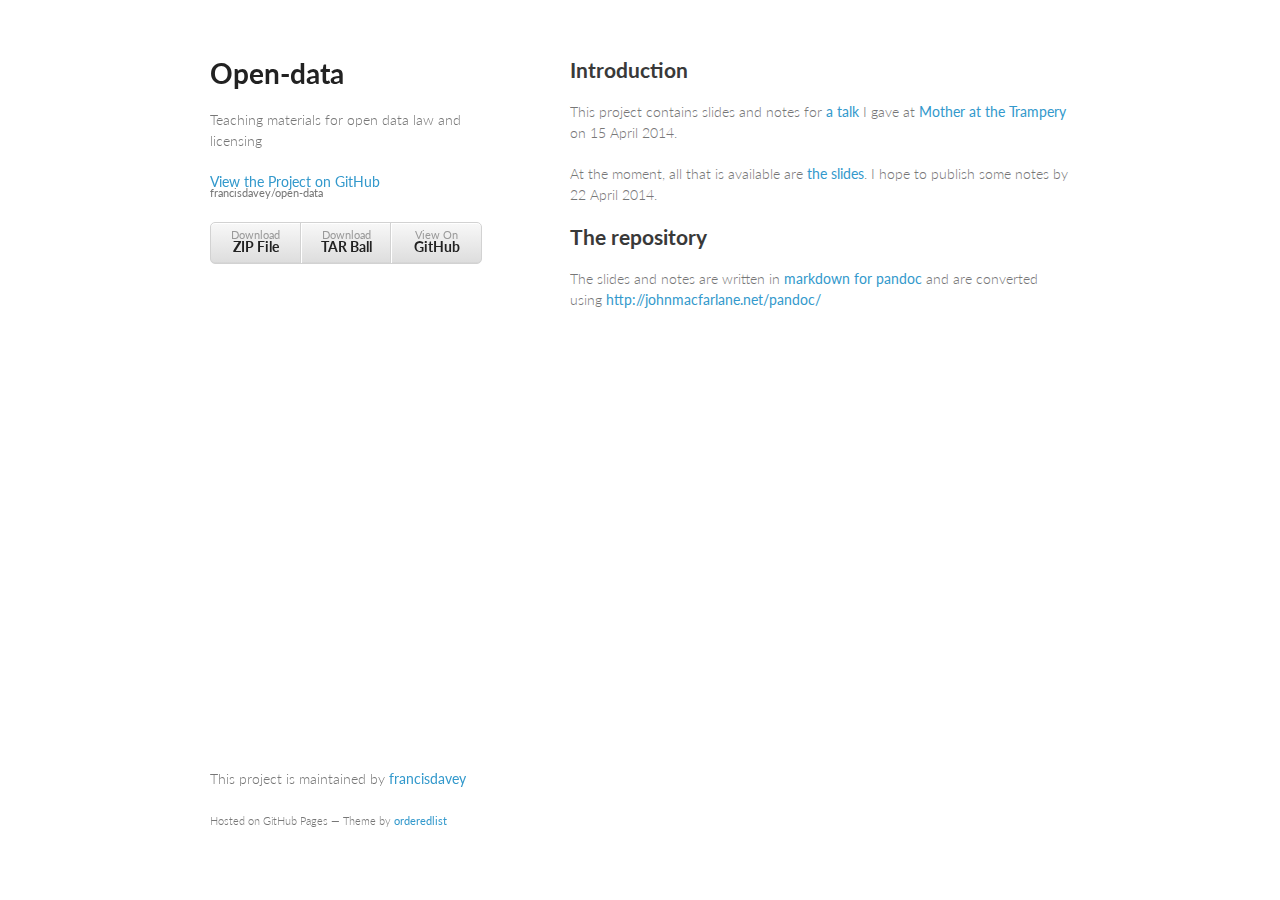
==== index.html @ 365674a8 "Added infrastructure for github style index.html and README." ====
<!doctype html>
<html>
  <head>
    <meta charset="utf-8">
    <meta http-equiv="X-UA-Compatible" content="chrome=1">
    <title>Open-data by francisdavey</title>

    <link rel="stylesheet" href="stylesheets/styles.css">
    <link rel="stylesheet" href="stylesheets/pygment_trac.css">
    <meta name="viewport" content="width=device-width, initial-scale=1, user-scalable=no">
    <!--[if lt IE 9]>
    <script src="//html5shiv.googlecode.com/svn/trunk/html5.js"></script>
    <![endif]-->
  </head>
  <body>
    <div class="wrapper">
<header>
        <h1>Open-data</h1>
        <p>Teaching materials for open data law and licensing</p>

        <p class="view"><a href="https://github.com/francisdavey/open-data">View the Project on GitHub <small>francisdavey/open-data</small></a></p>


        <ul>
          <li><a href="https://github.com/francisdavey/open-data/zipball/master">Download <strong>ZIP File</strong></a></li>
          <li><a href="https://github.com/francisdavey/open-data/tarball/master">Download <strong>TAR Ball</strong></a></li>
          <li><a href="https://github.com/francisdavey/open-data">View On <strong>GitHub</strong></a></li>
        </ul>
      </header>
<section>
    <h2 id="introduction">Introduction</h2>
    <p>This project contains slides and notes for <a href="http://www.thetrampery.com/legal-fundamentals-for-startups-with-francis-davey-talk-qa-and-surgery/">a talk</a> I gave at <a href="http://www.thetrampery.com/">Mother at the Trampery</a> on 15 April 2014.</p>
    <p>At the moment, all that is available are <a href="slides/intro-slides.html">the slides</a>. I hope to publish some notes by 22 April 2014.</p>
    <h2 id="the-repository">The repository</h2>
    <p>The slides and notes are written in <a href="http://johnmacfarlane.net/pandoc/demo/example9/pandocs-markdown.html">markdown for pandoc</a> and are converted using <a href="pandoc">http://johnmacfarlane.net/pandoc/</a></p>
    </section>
    <footer>
        <p>This project is maintained by <a href="https://github.com/francisdavey">francisdavey</a></p>
        <p><small>Hosted on GitHub Pages &mdash; Theme by <a href="https://github.com/orderedlist">orderedlist</a></small></p>
      </footer>
    </div>
    <script src="javascripts/scale.fix.js"></script>
    
  </body>
</html>
---- stylesheets/styles.css ----
@import url(https://fonts.googleapis.com/css?family=Lato:300italic,700italic,300,700);

body {
  padding:50px;
  font:14px/1.5 Lato, "Helvetica Neue", Helvetica, Arial, sans-serif;
  color:#777;
  font-weight:300;
}

h1, h2, h3, h4, h5, h6 {
  color:#222;
  margin:0 0 20px;
}

p, ul, ol, table, pre, dl {
  margin:0 0 20px;
}

h1, h2, h3 {
  line-height:1.1;
}

h1 {
  font-size:28px;
}

h2 {
  color:#393939;
}

h3, h4, h5, h6 {
  color:#494949;
}

a {
  color:#39c;
  font-weight:400;
  text-decoration:none;
}

a small {
  font-size:11px;
  color:#777;
  margin-top:-0.6em;
  display:block;
}

.wrapper {
  width:860px;
  margin:0 auto;
}

blockquote {
  border-left:1px solid #e5e5e5;
  margin:0;
  padding:0 0 0 20px;
  font-style:italic;
}

code, pre {
  font-family:Monaco, Bitstream Vera Sans Mono, Lucida Console, Terminal;
  color:#333;
  font-size:12px;
}

pre {
  padding:8px 15px;
  background: #f8f8f8;  
  border-radius:5px;
  border:1px solid #e5e5e5;
  overflow-x: auto;
}

table {
  width:100%;
  border-collapse:collapse;
}

th, td {
  text-align:left;
  padding:5px 10px;
  border-bottom:1px solid #e5e5e5;
}

dt {
  color:#444;
  font-weight:700;
}

th {
  color:#444;
}

img {
  max-width:100%;
}

header {
  width:270px;
  float:left;
  position:fixed;
}

header ul {
  list-style:none;
  height:40px;
  
  padding:0;
  
  background: #eee;
  background: -moz-linear-gradient(top, #f8f8f8 0%, #dddddd 100%);
  background: -webkit-gradient(linear, left top, left bottom, color-stop(0%,#f8f8f8), color-stop(100%,#dddddd));
  background: -webkit-linear-gradient(top, #f8f8f8 0%,#dddddd 100%);
  background: -o-linear-gradient(top, #f8f8f8 0%,#dddddd 100%);
  background: -ms-linear-gradient(top, #f8f8f8 0%,#dddddd 100%);
  background: linear-gradient(top, #f8f8f8 0%,#dddddd 100%);
  
  border-radius:5px;
  border:1px solid #d2d2d2;
  box-shadow:inset #fff 0 1px 0, inset rgba(0,0,0,0.03) 0 -1px 0;
  width:270px;
}

header li {
  width:89px;
  float:left;
  border-right:1px solid #d2d2d2;
  height:40px;
}

header ul a {
  line-height:1;
  font-size:11px;
  color:#999;
  display:block;
  text-align:center;
  padding-top:6px;
  height:40px;
}

strong {
  color:#222;
  font-weight:700;
}

header ul li + li {
  width:88px;
  border-left:1px solid #fff;
}

header ul li + li + li {
  border-right:none;
  width:89px;
}

header ul a strong {
  font-size:14px;
  display:block;
  color:#222;
}

section {
  width:500px;
  float:right;
  padding-bottom:50px;
}

small {
  font-size:11px;
}

hr {
  border:0;
  background:#e5e5e5;
  height:1px;
  margin:0 0 20px;
}

footer {
  width:270px;
  float:left;
  position:fixed;
  bottom:50px;
}

@media print, screen and (max-width: 960px) {
  
  div.wrapper {
    width:auto;
    margin:0;
  }
  
  header, section, footer {
    float:none;
    position:static;
    width:auto;
  }
  
  header {
    padding-right:320px;
  }
  
  section {
    border:1px solid #e5e5e5;
    border-width:1px 0;
    padding:20px 0;
    margin:0 0 20px;
  }
  
  header a small {
    display:inline;
  }
  
  header ul {
    position:absolute;
    right:50px;
    top:52px;
  }
}

@media print, screen and (max-width: 720px) {
  body {
    word-wrap:break-word;
  }
  
  header {
    padding:0;
  }
  
  header ul, header p.view {
    position:static;
  }
  
  pre, code {
    word-wrap:normal;
  }
}

@media print, screen and (max-width: 480px) {
  body {
    padding:15px;
  }
  
  header ul {
    display:none;
  }
}

@media print {
  body {
    padding:0.4in;
    font-size:12pt;
    color:#444;
  }
}
---- stylesheets/pygment_trac.css ----
.highlight  { background: #ffffff; }
.highlight .c { color: #999988; font-style: italic } /* Comment */
.highlight .err { color: #a61717; background-color: #e3d2d2 } /* Error */
.highlight .k { font-weight: bold } /* Keyword */
.highlight .o { font-weight: bold } /* Operator */
.highlight .cm { color: #999988; font-style: italic } /* Comment.Multiline */
.highlight .cp { color: #999999; font-weight: bold } /* Comment.Preproc */
.highlight .c1 { color: #999988; font-style: italic } /* Comment.Single */
.highlight .cs { color: #999999; font-weight: bold; font-style: italic } /* Comment.Special */
.highlight .gd { color: #000000; background-color: #ffdddd } /* Generic.Deleted */
.highlight .gd .x { color: #000000; background-color: #ffaaaa } /* Generic.Deleted.Specific */
.highlight .ge { font-style: italic } /* Generic.Emph */
.highlight .gr { color: #aa0000 } /* Generic.Error */
.highlight .gh { color: #999999 } /* Generic.Heading */
.highlight .gi { color: #000000; background-color: #ddffdd } /* Generic.Inserted */
.highlight .gi .x { color: #000000; background-color: #aaffaa } /* Generic.Inserted.Specific */
.highlight .go { color: #888888 } /* Generic.Output */
.highlight .gp { color: #555555 } /* Generic.Prompt */
.highlight .gs { font-weight: bold } /* Generic.Strong */
.highlight .gu { color: #800080; font-weight: bold; } /* Generic.Subheading */
.highlight .gt { color: #aa0000 } /* Generic.Traceback */
.highlight .kc { font-weight: bold } /* Keyword.Constant */
.highlight .kd { font-weight: bold } /* Keyword.Declaration */
.highlight .kn { font-weight: bold } /* Keyword.Namespace */
.highlight .kp { font-weight: bold } /* Keyword.Pseudo */
.highlight .kr { font-weight: bold } /* Keyword.Reserved */
.highlight .kt { color: #445588; font-weight: bold } /* Keyword.Type */
.highlight .m { color: #009999 } /* Literal.Number */
.highlight .s { color: #d14 } /* Literal.String */
.highlight .na { color: #008080 } /* Name.Attribute */
.highlight .nb { color: #0086B3 } /* Name.Builtin */
.highlight .nc { color: #445588; font-weight: bold } /* Name.Class */
.highlight .no { color: #008080 } /* Name.Constant */
.highlight .ni { color: #800080 } /* Name.Entity */
.highlight .ne { color: #990000; font-weight: bold } /* Name.Exception */
.highlight .nf { color: #990000; font-weight: bold } /* Name.Function */
.highlight .nn { color: #555555 } /* Name.Namespace */
.highlight .nt { color: #000080 } /* Name.Tag */
.highlight .nv { color: #008080 } /* Name.Variable */
.highlight .ow { font-weight: bold } /* Operator.Word */
.highlight .w { color: #bbbbbb } /* Text.Whitespace */
.highlight .mf { color: #009999 } /* Literal.Number.Float */
.highlight .mh { color: #009999 } /* Literal.Number.Hex */
.highlight .mi { color: #009999 } /* Literal.Number.Integer */
.highlight .mo { color: #009999 } /* Literal.Number.Oct */
.highlight .sb { color: #d14 } /* Literal.String.Backtick */
.highlight .sc { color: #d14 } /* Literal.String.Char */
.highlight .sd { color: #d14 } /* Literal.String.Doc */
.highlight .s2 { color: #d14 } /* Literal.String.Double */
.highlight .se { color: #d14 } /* Literal.String.Escape */
.highlight .sh { color: #d14 } /* Literal.String.Heredoc */
.highlight .si { color: #d14 } /* Literal.String.Interpol */
.highlight .sx { color: #d14 } /* Literal.String.Other */
.highlight .sr { color: #009926 } /* Literal.String.Regex */
.highlight .s1 { color: #d14 } /* Literal.String.Single */
.highlight .ss { color: #990073 } /* Literal.String.Symbol */
.highlight .bp { color: #999999 } /* Name.Builtin.Pseudo */
.highlight .vc { color: #008080 } /* Name.Variable.Class */
.highlight .vg { color: #008080 } /* Name.Variable.Global */
.highlight .vi { color: #008080 } /* Name.Variable.Instance */
.highlight .il { color: #009999 } /* Literal.Number.Integer.Long */

.type-csharp .highlight .k { color: #0000FF }
.type-csharp .highlight .kt { color: #0000FF }
.type-csharp .highlight .nf { color: #000000; font-weight: normal }
.type-csharp .highlight .nc { color: #2B91AF }
.type-csharp .highlight .nn { color: #000000 }
.type-csharp .highlight .s { color: #A31515 }
.type-csharp .highlight .sc { color: #A31515 }
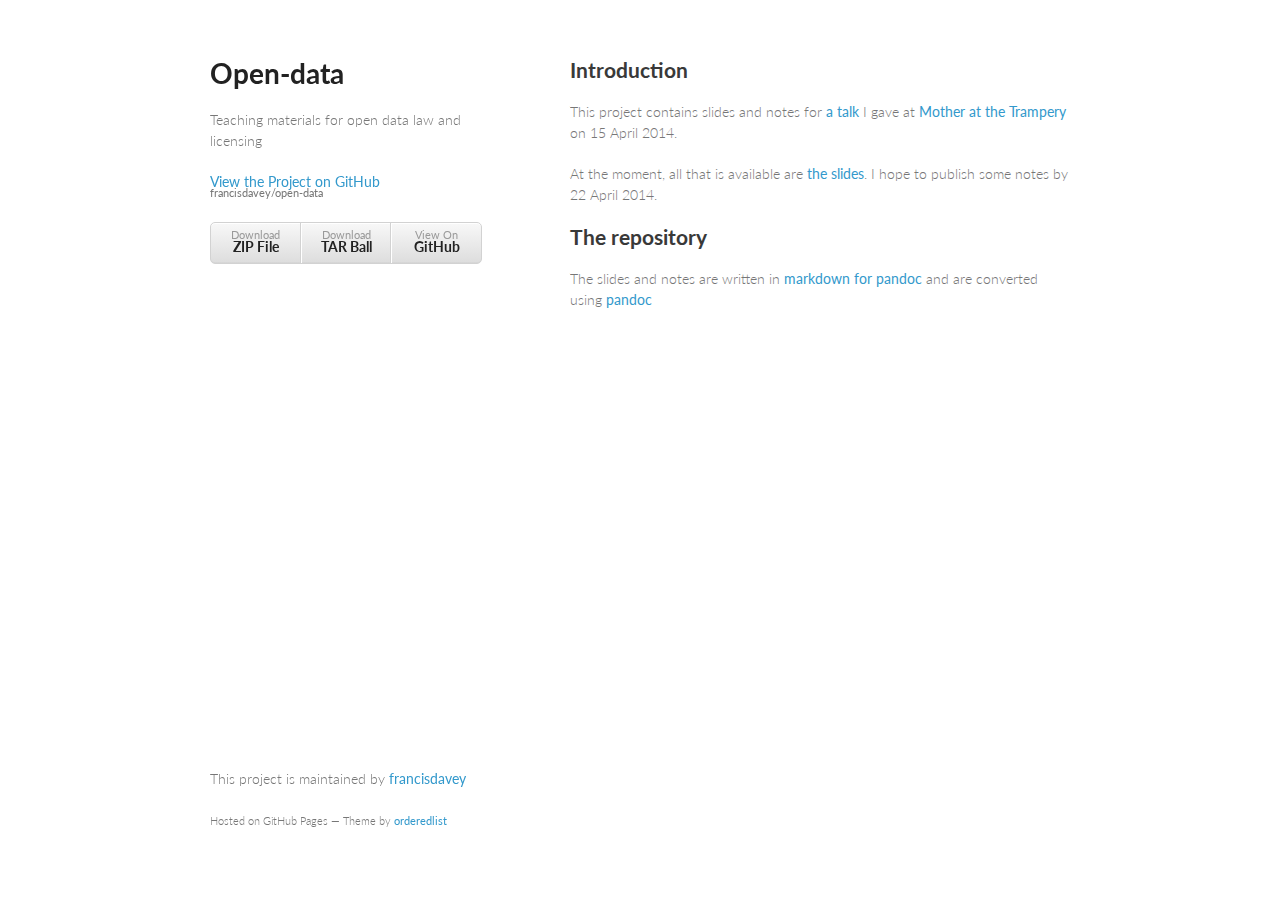
==== commit 285d4483: "rebuilt index.html" ====
--- a/index.html
+++ b/index.html
@@ -32,7 +32,7 @@
     <p>This project contains slides and notes for <a href="http://www.thetrampery.com/legal-fundamentals-for-startups-with-francis-davey-talk-qa-and-surgery/">a talk</a> I gave at <a href="http://www.thetrampery.com/">Mother at the Trampery</a> on 15 April 2014.</p>
     <p>At the moment, all that is available are <a href="slides/intro-slides.html">the slides</a>. I hope to publish some notes by 22 April 2014.</p>
     <h2 id="the-repository">The repository</h2>
-    <p>The slides and notes are written in <a href="http://johnmacfarlane.net/pandoc/demo/example9/pandocs-markdown.html">markdown for pandoc</a> and are converted using <a href="pandoc">http://johnmacfarlane.net/pandoc/</a></p>
+    <p>The slides and notes are written in <a href="http://johnmacfarlane.net/pandoc/demo/example9/pandocs-markdown.html">markdown for pandoc</a> and are converted using <a href="http://johnmacfarlane.net/pandoc/">pandoc</a></p>
     </section>
     <footer>
         <p>This project is maintained by <a href="https://github.com/francisdavey">francisdavey</a></p>
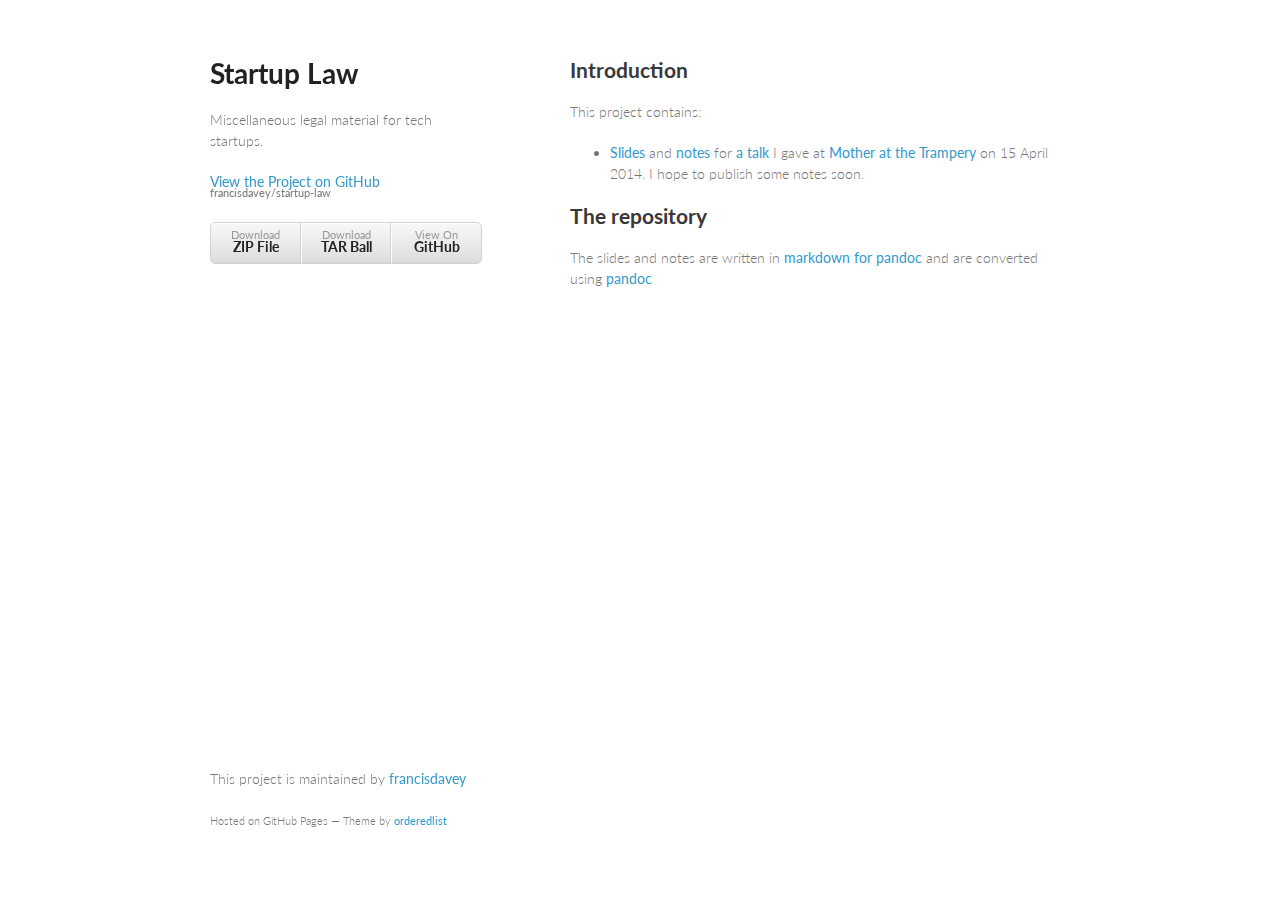
==== commit 037b299c: "added link to notes" ====
--- a/index.html
+++ b/index.html
@@ -3,7 +3,7 @@
   <head>
     <meta charset="utf-8">
     <meta http-equiv="X-UA-Compatible" content="chrome=1">
-    <title>Open-data by francisdavey</title>
+    <title>Startup-law by francisdavey</title>
 
     <link rel="stylesheet" href="stylesheets/styles.css">
     <link rel="stylesheet" href="stylesheets/pygment_trac.css">
@@ -15,22 +15,24 @@
   <body>
     <div class="wrapper">
 <header>
-        <h1>Open-data</h1>
-        <p>Teaching materials for open data law and licensing</p>
+        <h1>Startup Law</h1>
+        <p>Miscellaneous legal material for tech startups.</p>
 
-        <p class="view"><a href="https://github.com/francisdavey/open-data">View the Project on GitHub <small>francisdavey/open-data</small></a></p>
+        <p class="view"><a href="https://github.com/francisdavey/startup-law">View the Project on GitHub <small>francisdavey/startup-law</small></a></p>
 
 
         <ul>
-          <li><a href="https://github.com/francisdavey/open-data/zipball/master">Download <strong>ZIP File</strong></a></li>
-          <li><a href="https://github.com/francisdavey/open-data/tarball/master">Download <strong>TAR Ball</strong></a></li>
-          <li><a href="https://github.com/francisdavey/open-data">View On <strong>GitHub</strong></a></li>
+          <li><a href="https://github.com/francisdavey/startup-law/zipball/master">Download <strong>ZIP File</strong></a></li>
+          <li><a href="https://github.com/francisdavey/startup-law/tarball/master">Download <strong>TAR Ball</strong></a></li>
+          <li><a href="https://github.com/francisdavey/startup-law">View On <strong>GitHub</strong></a></li>
         </ul>
       </header>
 <section>
     <h2 id="introduction">Introduction</h2>
-    <p>This project contains slides and notes for <a href="http://www.thetrampery.com/legal-fundamentals-for-startups-with-francis-davey-talk-qa-and-surgery/">a talk</a> I gave at <a href="http://www.thetrampery.com/">Mother at the Trampery</a> on 15 April 2014.</p>
-    <p>At the moment, all that is available are <a href="slides/intro-slides.html">the slides</a>. I hope to publish some notes by 22 April 2014.</p>
+    <p>This project contains:</p>
+    <ul>
+    <li><a href="slides/intro-slides.html">Slides</a> and <a href="pages/intro.html">notes</a> for <a href="http://www.thetrampery.com/legal-fundamentals-for-startups-with-francis-davey-talk-qa-and-surgery/">a talk</a> I gave at <a href="http://www.thetrampery.com/">Mother at the Trampery</a> on 15 April 2014. I hope to publish some notes soon.</li>
+    </ul>
     <h2 id="the-repository">The repository</h2>
     <p>The slides and notes are written in <a href="http://johnmacfarlane.net/pandoc/demo/example9/pandocs-markdown.html">markdown for pandoc</a> and are converted using <a href="http://johnmacfarlane.net/pandoc/">pandoc</a></p>
     </section>
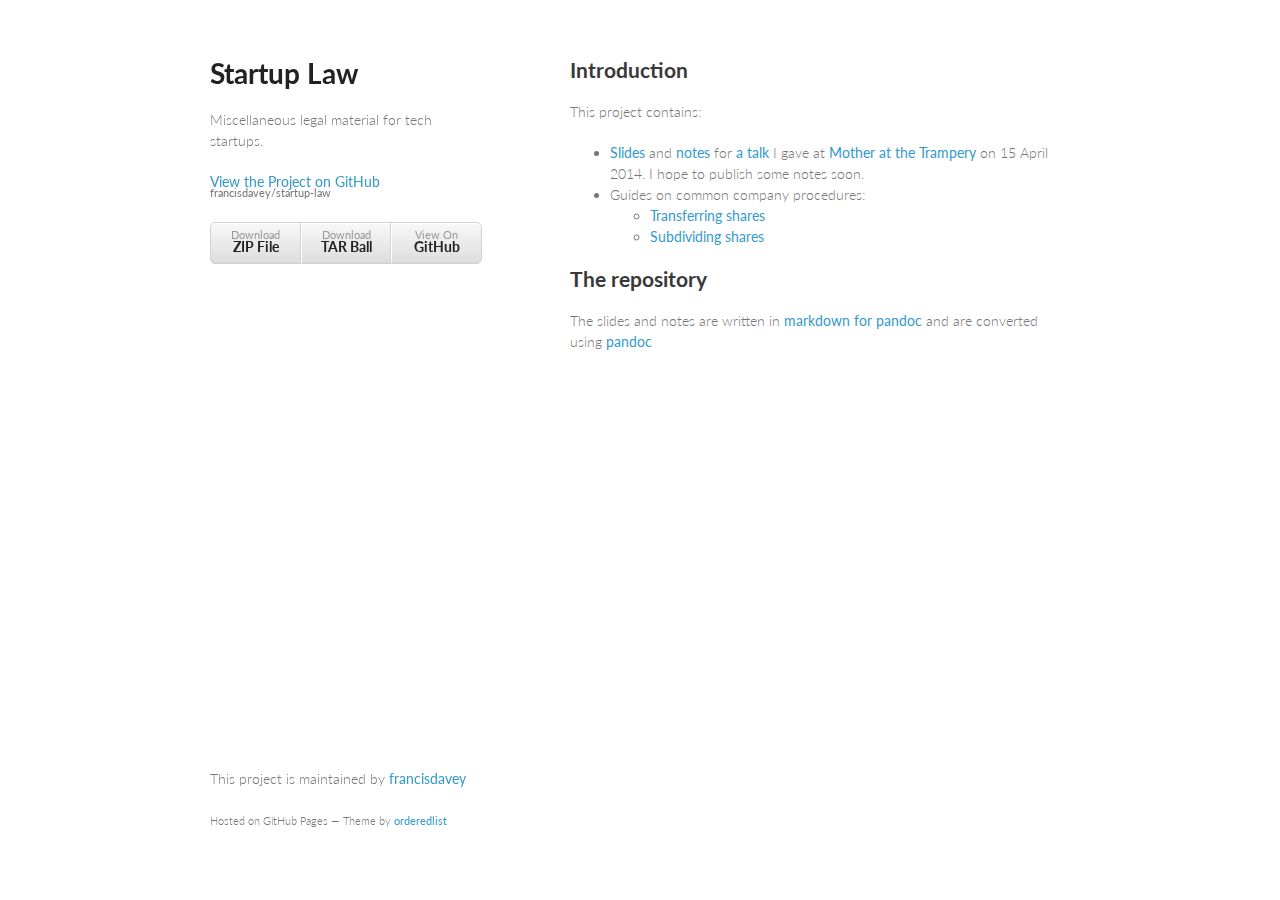
==== commit b72fd9e5: "added transfer share checklist" ====
--- a/index.html
+++ b/index.html
@@ -32,6 +32,11 @@
     <p>This project contains:</p>
     <ul>
     <li><a href="slides/intro-slides.html">Slides</a> and <a href="pages/intro.html">notes</a> for <a href="http://www.thetrampery.com/legal-fundamentals-for-startups-with-francis-davey-talk-qa-and-surgery/">a talk</a> I gave at <a href="http://www.thetrampery.com/">Mother at the Trampery</a> on 15 April 2014. I hope to publish some notes soon.</li>
+    <li>Guides on common company procedures:
+    <ul>
+    <li><a href="guides/transferring-shares.html">Transferring shares</a></li>
+    <li><a href="guides/subdividing-share-capital.html">Subdividing shares</a></li>
+    </ul></li>
     </ul>
     <h2 id="the-repository">The repository</h2>
     <p>The slides and notes are written in <a href="http://johnmacfarlane.net/pandoc/demo/example9/pandocs-markdown.html">markdown for pandoc</a> and are converted using <a href="http://johnmacfarlane.net/pandoc/">pandoc</a></p>
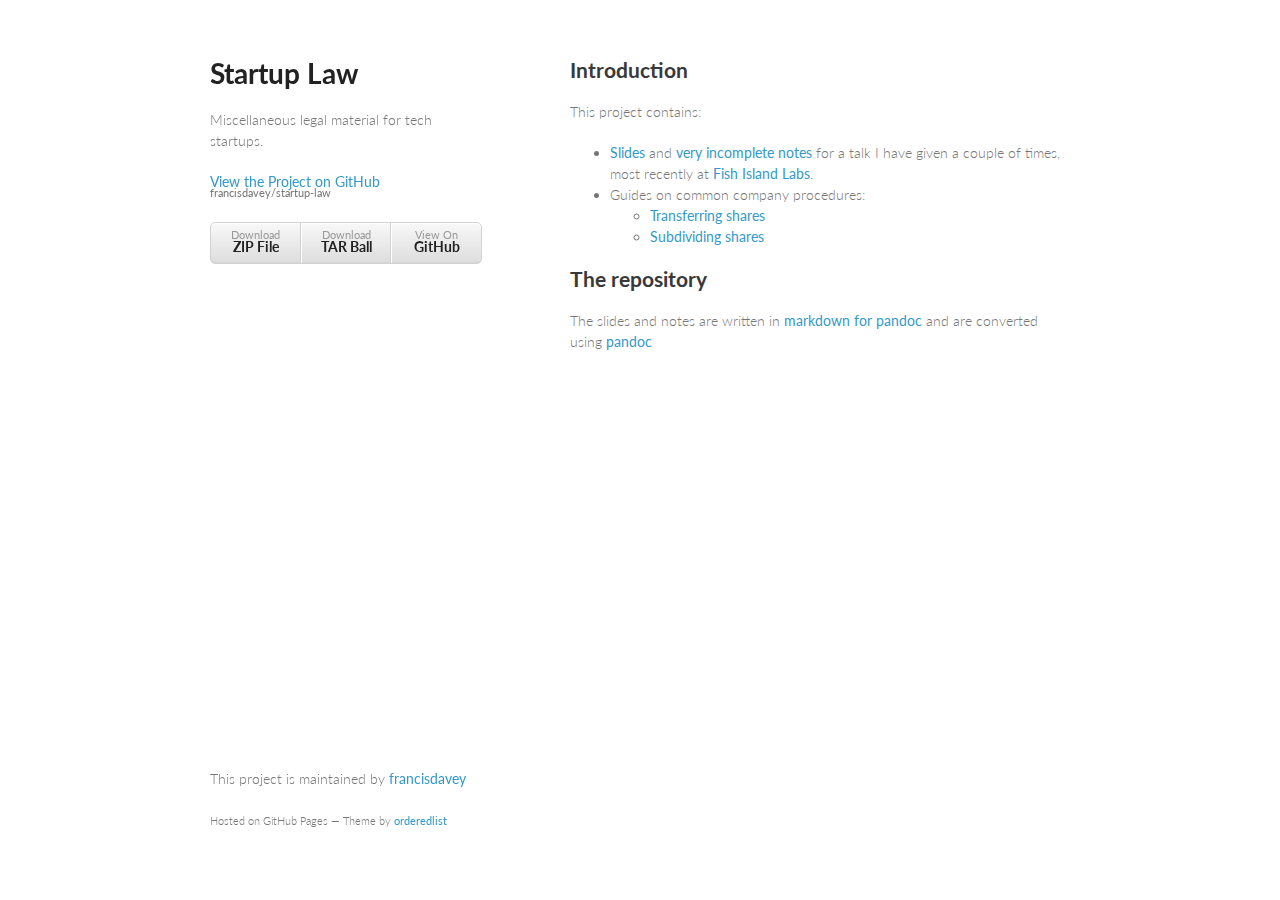
==== commit c18c60cd: "Tweaked README to reflect new talk" ====
--- a/index.html
+++ b/index.html
@@ -31,7 +31,7 @@
     <h2 id="introduction">Introduction</h2>
     <p>This project contains:</p>
     <ul>
-    <li><a href="slides/intro-slides.html">Slides</a> and <a href="pages/intro.html">notes</a> for <a href="http://www.thetrampery.com/legal-fundamentals-for-startups-with-francis-davey-talk-qa-and-surgery/">a talk</a> I gave at <a href="http://www.thetrampery.com/">Mother at the Trampery</a> on 15 April 2014. I hope to publish some notes soon.</li>
+    <li><a href="slides/intro-slides.html">Slides</a> and <a href="pages/intro.html">very incomplete notes</a> for a talk I have given a couple of times, most recently at <a href="http://www.barbican.org.uk/fishisland/">Fish Island Labs</a>.</li>
     <li>Guides on common company procedures:
     <ul>
     <li><a href="guides/transferring-shares.html">Transferring shares</a></li>
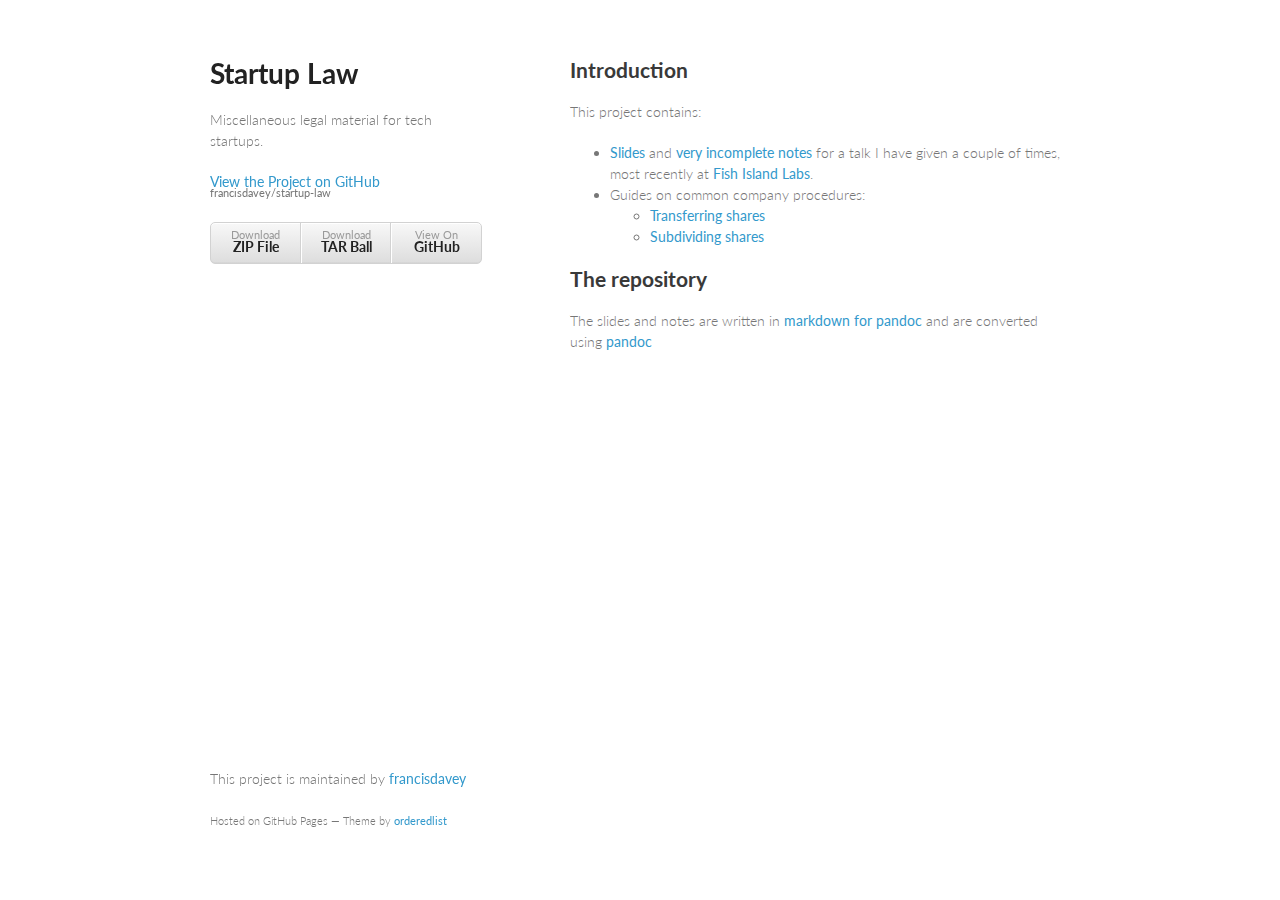
==== commit b778ea74: "tied up makefile" ====
--- a/index.html
+++ b/index.html
@@ -31,7 +31,7 @@
     <h2 id="introduction">Introduction</h2>
     <p>This project contains:</p>
     <ul>
-    <li><a href="slides/intro-slides.html">Slides</a> and <a href="pages/intro.html">very incomplete notes</a> for a talk I have given a couple of times, most recently at <a href="http://www.barbican.org.uk/fishisland/">Fish Island Labs</a>.</li>
+    <li><a href="slides/intro-slides.html">Slides</a> and <a href="pages/index.html">very incomplete notes</a> for a talk I have given a couple of times, most recently at <a href="http://www.barbican.org.uk/fishisland/">Fish Island Labs</a>.</li>
     <li>Guides on common company procedures:
     <ul>
     <li><a href="guides/transferring-shares.html">Transferring shares</a></li>
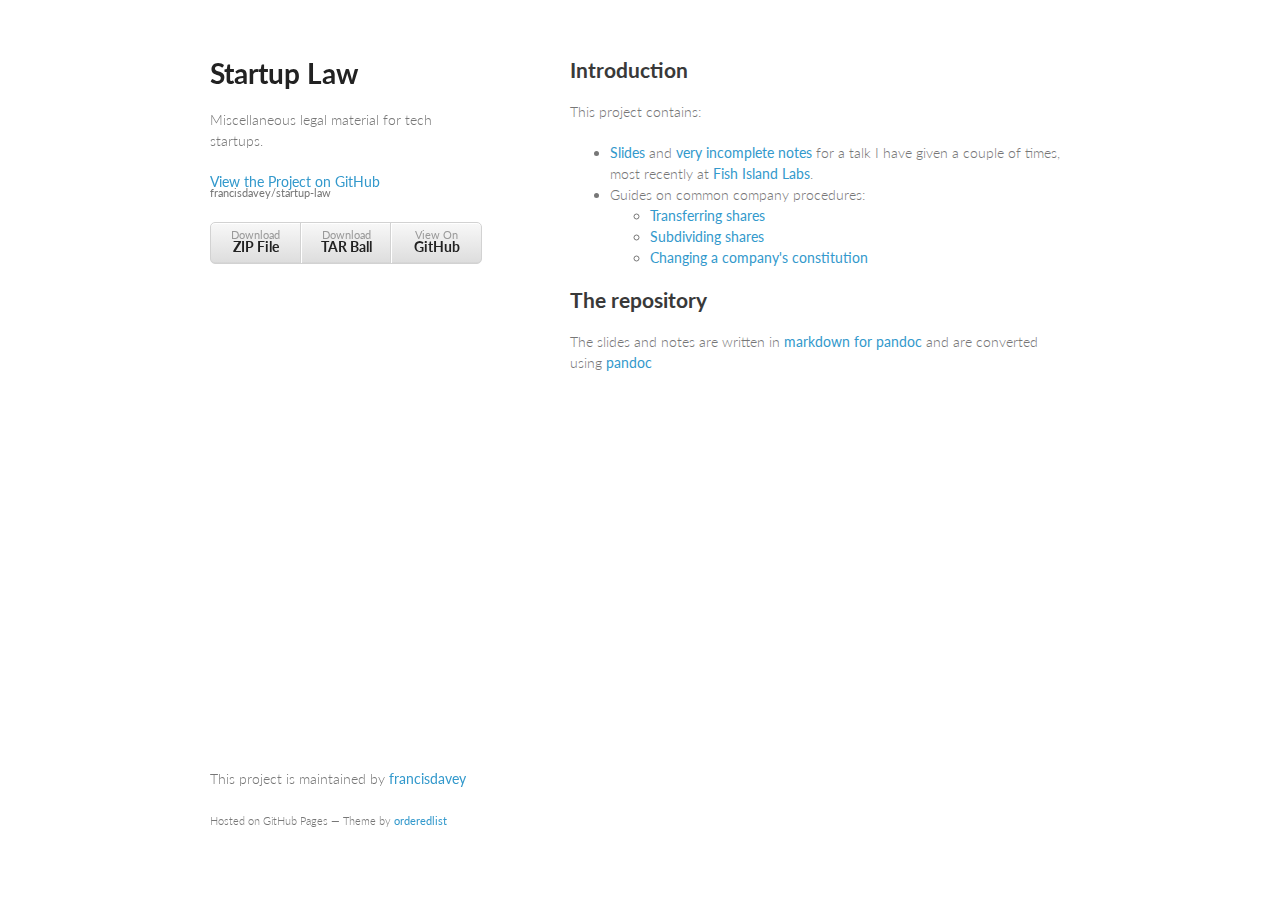
==== commit ed2e1f6a: "Added guide to changing the constitution" ====
--- a/index.html
+++ b/index.html
@@ -36,6 +36,7 @@
     <ul>
     <li><a href="guides/transferring-shares.html">Transferring shares</a></li>
     <li><a href="guides/subdividing-share-capital.html">Subdividing shares</a></li>
+    <li><a href="guides/changing-constitution.html">Changing a company's constitution</a></li>
     </ul></li>
     </ul>
     <h2 id="the-repository">The repository</h2>
